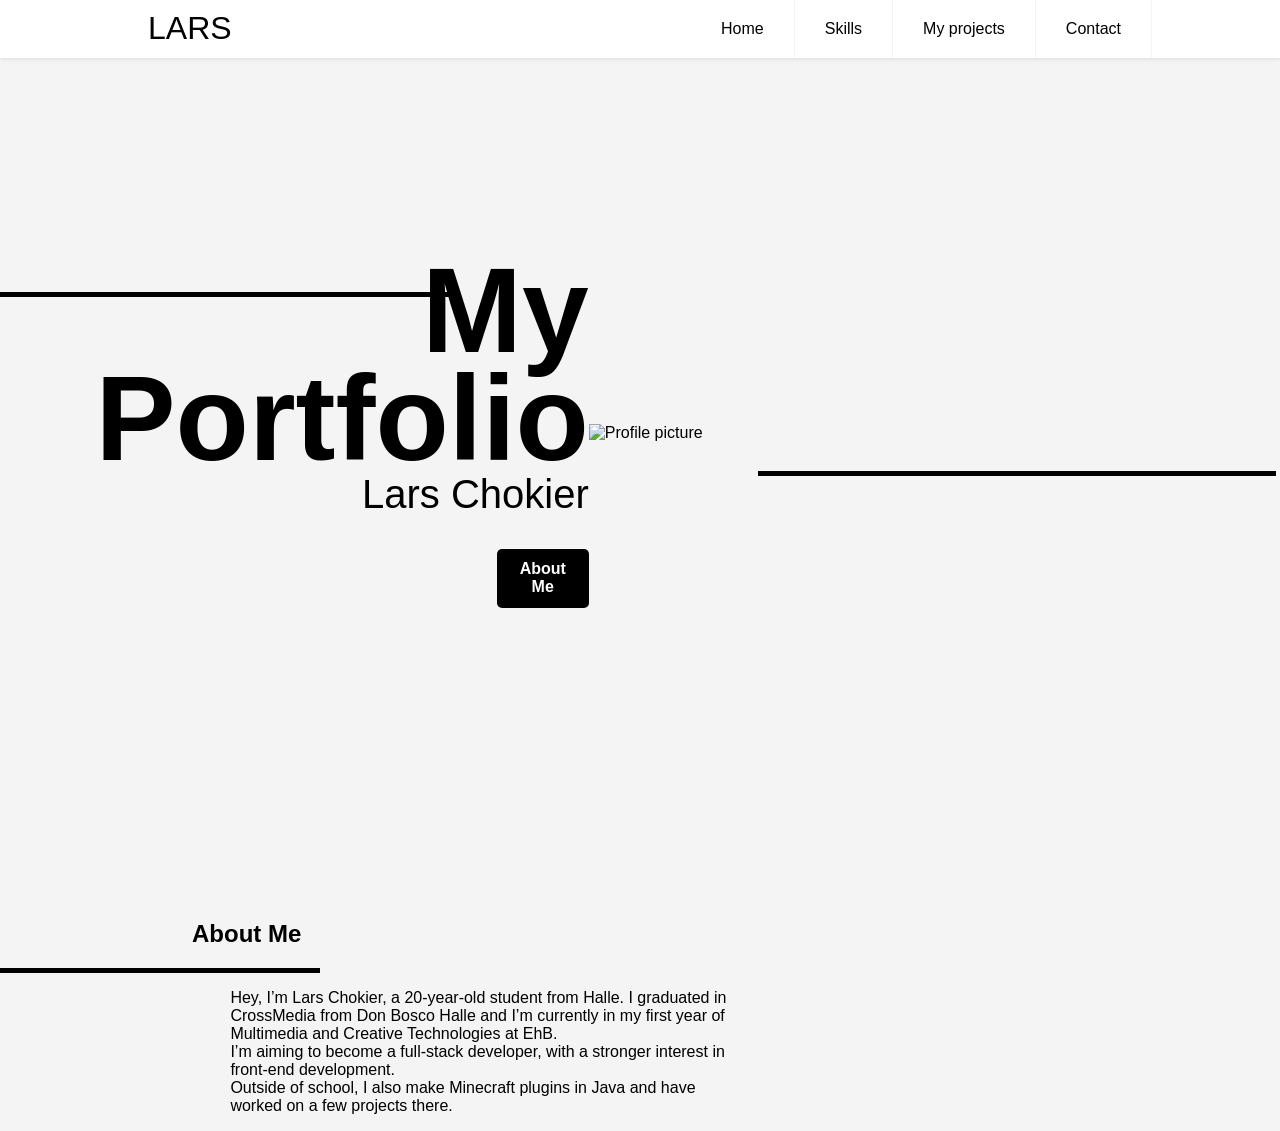
==== index.html @ dd7f239d "added About me" ====
<!doctype html>
<html lang="en">
  <head>
    <meta charset="UTF-8" />
    <meta name="viewport" content="width=device-width, initial-scale=1.0" />
    <link rel="stylesheet" href="css/style.css" />
    <title>Portfolio</title>
  </head>
  <body>
    <nav class="nav">
      <a href="" class="logo">LARS</a>
      <input class="menu-btn" type="checkbox" id="menu-btn" />
      <label class="menu-icon" for="menu-btn"
        ><span class="navicon"></span
      ></label>
      <ul class="menu">
        <li><a href="#work">Home</a></li>
        <li><a href="#about">Skills</a></li>
        <li><a href="#careers">My projects</a></li>
        <li><a href="#contact">Contact</a></li>
      </ul>
    </nav>

    <header class="headerHome">
      <section class="headerHomeText">
        <span></span>
        <h1>
          My<br />
          Portfolio
        </h1>
        <h3>Lars Chokier</h3>
        <a href="#">About Me</a>
      </section>
      <section class="headerHomeImage">
        <img src="images/pfp.png" alt="Profile picture" />
        <span></span>
      </section>
    </header>
    <section class="AboutMe">
      <h2>About Me</h2>
      <span></span>
      <p>
        Hey, I’m Lars Chokier, a 20-year-old student from Halle. I graduated in
        CrossMedia from Don Bosco Halle and I’m currently in my first year of
        Multimedia and Creative Technologies at EhB.
        <br />
        I’m aiming to become a full-stack developer, with a stronger interest in
        front-end development.
        <br />
        Outside of school, I also make Minecraft plugins in Java and have worked
        on a few projects there.
      </p>
    </section>
  </body>
</html>
---- css/style.css ----
body {
  margin: 0;
  padding: 0;
  font-family: Helvetica, sans-serif;
  background-color: #f4f4f4;
}

a {
  color: #000;
}

/* header */

.nav {
  background-color: #fff;
  box-shadow: 1px 1px 4px 0 rgba(0, 0, 0, 0.1);
  position: fixed;
  top: 0;
  left: 0;
  width: 100%;
  z-index: 3;
  box-sizing: border-box;
  padding-left: 10%;
  padding-right: 10%;
}

.nav ul {
  margin: 0;
  padding: 0;
  list-style: none;
  overflow: hidden;
  background-color: #fff;
}

.nav li a {
  display: block;
  padding: 20px 20px;
  border-right: 1px solid #f4f4f4;
  text-decoration: none;
}

.nav li a:hover,
.nav .menu-btn:hover {
  background-color: #f4f4f4;
}

.nav .logo {
  display: block;
  float: left;
  font-size: 2em;
  padding: 10px 20px;
  text-decoration: none;
}

/* menu */

.nav .menu {
  clear: both;
  max-height: 0;
  transition: max-height 0.2s ease-out;
}

/* menu icon */

.nav .menu-icon {
  cursor: pointer;
  display: inline-block;
  float: right;
  padding: 28px 20px;
  position: relative;
  user-select: none;
}

.nav .menu-icon .navicon {
  background: #333;
  display: block;
  height: 2px;
  position: relative;
  transition: background 0.2s ease-out;
  width: 18px;
}

.nav .menu-icon .navicon:before,
.nav .menu-icon .navicon:after {
  background: #333;
  content: "";
  display: block;
  height: 100%;
  position: absolute;
  transition: all 0.2s ease-out;
  width: 100%;
}

.nav .menu-icon .navicon:before {
  top: 5px;
}

.nav .menu-icon .navicon:after {
  top: -5px;
}

/* menu btn */

.nav .menu-btn {
  display: none;
}

.nav .menu-btn:checked ~ .menu {
  max-height: 240px;
}

.nav .menu-btn:checked ~ .menu-icon .navicon {
  background: transparent;
}

.nav .menu-btn:checked ~ .menu-icon .navicon:before {
  transform: rotate(-45deg);
}

.nav .menu-btn:checked ~ .menu-icon .navicon:after {
  transform: rotate(45deg);
}

.nav .menu-btn:checked ~ .menu-icon:not(.steps) .navicon:before,
.nav .menu-btn:checked ~ .menu-icon:not(.steps) .navicon:after {
  top: 0;
}

/*HEADER*/

.headerHome {
  width: 80%;
  padding-left: 10%;
  padding-right: 10%;
  height: 100vh;
}

.headerHomeText {
  float: left;
  width: 45%;
  display: flex;
  flex-direction: column;
  justify-content: center;
  height: 100%;
  align-items: flex-end;
}
.headerHome .headerHomeText span {
  align-self: flex-start;
  width: 100%;
  height: 5px;
  background-color: black;
  margin-bottom: -9%;
  margin-left: -30%;
}
.headerHome .headerHomeText h1 {
  font-size: 120px;
  font-weight: 600;
  margin: 0;
  text-align: right;

  line-height: 0.9;
}
.headerHome .headerHomeText h3 {
  font-size: 40px;
  font-weight: 400;
  margin: 0;
  text-align: right;
}
.headerHome .headerHomeText a {
  text-decoration: none;
  background-color: black;
  font-weight: 600;
  color: white;
  width: 15%;
  padding: 2.5%;
  text-align: center;
  border-radius: 5px;
  margin-top: 7%;
}
.headerHome .headerHomeText a:hover {
  color: #000;
  background-color: #9a9a9a;
  transition: all 0.3s ease;
}
.headerHomeImage {
  float: left;
  width: 55%;
  height: 100%;
  display: flex;
  flex-direction: column;
  justify-content: center;
  align-items: flex-end;
}

.headerHomeImage img {
  width: 80%;
  margin-right: 20%;
}
.headerHomeImage span {
  align-self: flex-start;
  width: 92%;
  height: 5px;
  background-color: black;
  margin-top: 5%;
  margin-left: 30%;
}

.AboutMe {
  display: flex;
  flex-direction: column;
  justify-content: center;
  align-content: flex-start;
}
.AboutMe h2 {
  margin-left: 15%;
}
.AboutMe p {
  width: 40%;
  margin-left: 18%;
}
.AboutMe span {
  width: 25%;
  height: 5px;
  background-color: black;
}

/* 48em = 768px */

@media (min-width: 48em) {
  .nav li {
    float: left;
  }
  .nav li a {
    padding: 20px 30px;
  }
  .nav .menu {
    clear: none;
    float: right;
    max-height: none;
  }
  .nav .menu-icon {
    display: none;
  }
}
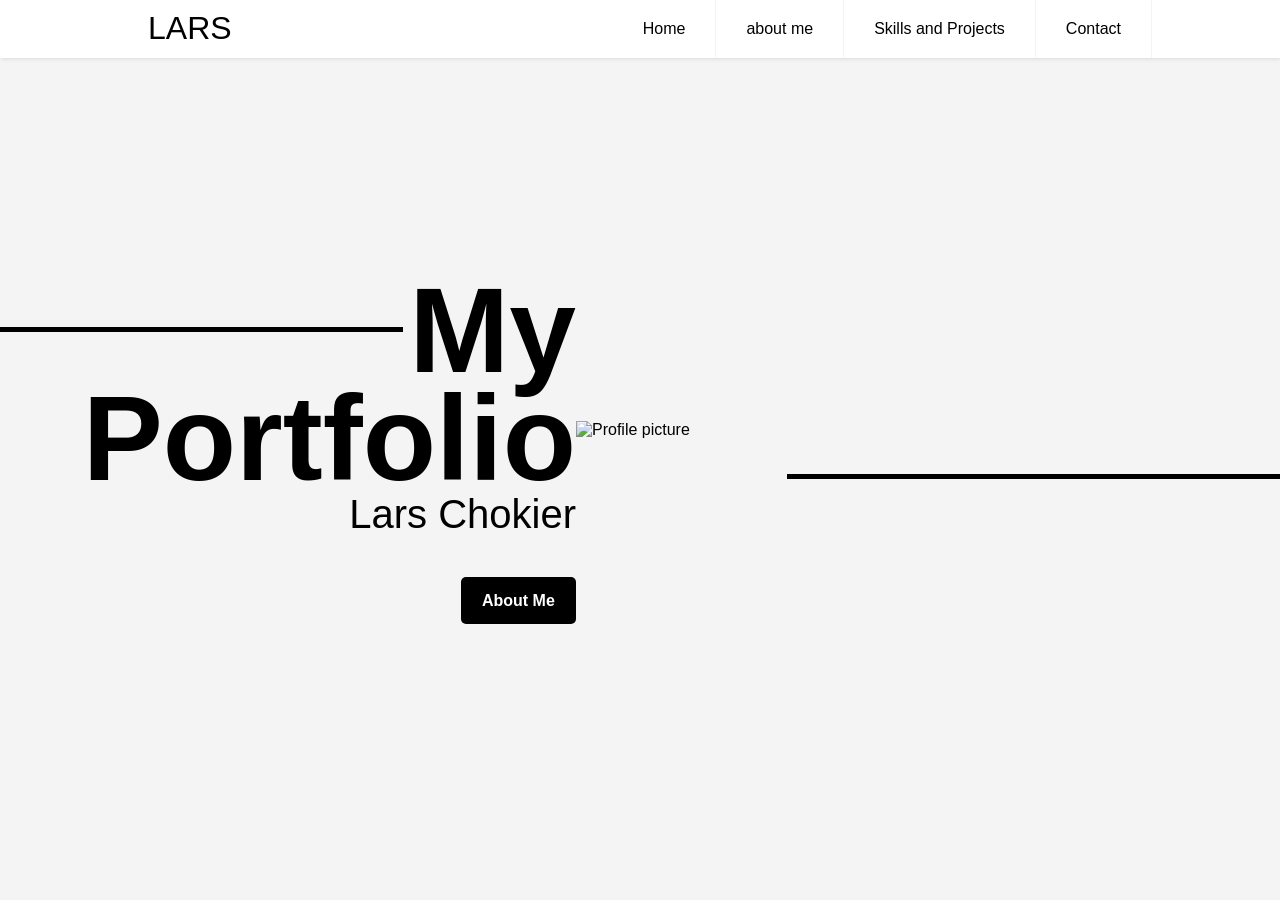
==== commit 3894b13b: "Fixed the home page and made the about me page" ====
--- a/index.html
+++ b/index.html
@@ -8,48 +8,33 @@
   </head>
   <body>
     <nav class="nav">
-      <a href="" class="logo">LARS</a>
+      <a href="index.html" class="logo">LARS</a>
       <input class="menu-btn" type="checkbox" id="menu-btn" />
       <label class="menu-icon" for="menu-btn"
         ><span class="navicon"></span
       ></label>
       <ul class="menu">
-        <li><a href="#work">Home</a></li>
-        <li><a href="#about">Skills</a></li>
-        <li><a href="#careers">My projects</a></li>
+        <li><a href="index.html">Home</a></li>
+        <li><a href="pages/about_me.html">about me</a></li>
+        <li><a href="#careers">Skills and Projects</a></li>
         <li><a href="#contact">Contact</a></li>
       </ul>
     </nav>
 
     <header class="headerHome">
       <section class="headerHomeText">
-        <span></span>
-        <h1>
-          My<br />
-          Portfolio
-        </h1>
+        <section>
+          <span></span>
+          <h1>My</h1>
+        </section>
+        <h1>Portfolio</h1>
         <h3>Lars Chokier</h3>
-        <a href="#">About Me</a>
+        <a href="pages/about_me.html">About Me</a>
       </section>
       <section class="headerHomeImage">
         <img src="images/pfp.png" alt="Profile picture" />
         <span></span>
       </section>
     </header>
-    <section class="AboutMe">
-      <h2>About Me</h2>
-      <span></span>
-      <p>
-        Hey, I’m Lars Chokier, a 20-year-old student from Halle. I graduated in
-        CrossMedia from Don Bosco Halle and I’m currently in my first year of
-        Multimedia and Creative Technologies at EhB.
-        <br />
-        I’m aiming to become a full-stack developer, with a stronger interest in
-        front-end development.
-        <br />
-        Outside of school, I also make Minecraft plugins in Java and have worked
-        on a few projects there.
-      </p>
-    </section>
   </body>
 </html>
--- a/css/style.css
+++ b/css/style.css
@@ -129,9 +129,7 @@
 /*HEADER*/
 
 .headerHome {
-  width: 80%;
-  padding-left: 10%;
-  padding-right: 10%;
+  width: 100%;
   height: 100vh;
 }
 
@@ -144,20 +142,25 @@
   height: 100%;
   align-items: flex-end;
 }
-.headerHome .headerHomeText span {
-  align-self: flex-start;
-  width: 100%;
-  height: 5px;
-  background-color: black;
-  margin-bottom: -9%;
-  margin-left: -30%;
+.headerHome .headerHomeText section {
+  display: flex;
+  align-items: center;
+  width: 100%;
+  justify-content: flex-end;
+}
+.headerHome .headerHomeText section h1 {
+  width: 30%;
+}
+.headerHome .headerHomeText section span {
+  width: 70%;
+  height: 5px;
+  background-color: black;
 }
 .headerHome .headerHomeText h1 {
   font-size: 120px;
   font-weight: 600;
   margin: 0;
   text-align: right;
-
   line-height: 0.9;
 }
 .headerHome .headerHomeText h3 {
@@ -198,30 +201,72 @@
 }
 .headerHomeImage span {
   align-self: flex-start;
-  width: 92%;
+  width: 70%;
   height: 5px;
   background-color: black;
   margin-top: 5%;
+  float: right;
   margin-left: 30%;
 }
 
 .AboutMe {
-  display: flex;
-  flex-direction: column;
-  justify-content: center;
-  align-content: flex-start;
-}
-.AboutMe h2 {
-  margin-left: 15%;
-}
+  margin-top: 20vh;
+}
+.AboutMe section:nth-child(1) {
+  display: flex;
+  align-items: center;
+}
+.AboutMe section:nth-child(1) h1 {
+  font-size: 80px;
+  font-weight: 600;
+  margin: 0;
+  width: 30%;
+  text-align: right;
+}
+.AboutMe section:nth-child(1) span:nth-child(2) {
+  height: 5px;
+  background-color: black;
+  width: 68%;
+  margin-left: 2%;
+}
+
+.AboutMe section:nth-child(2) {
+  display: flex;
+  align-items: center;
+}
+.AboutMe section:nth-child(2) span:nth-child(1) {
+  height: 5px;
+  background-color: black;
+  width: 30%;
+}
+.AboutMe section:nth-child(2) h1 {
+  font-size: 80px;
+  font-weight: 600;
+  margin: 0;
+  width: 68%;
+  margin-left: 2%;
+  text-align: left;
+}
+
 .AboutMe p {
-  width: 40%;
-  margin-left: 18%;
-}
-.AboutMe span {
-  width: 25%;
-  height: 5px;
-  background-color: black;
+  font-size: 25px;
+  font-weight: 400;
+  margin: 0;
+  margin-bottom: px;
+  width: 55%;
+  float: left;
+  margin-left: 40%;
+  text-align: right;
+  margin-right: 5%;
+}
+.AboutMe p:nth-child(6) {
+  margin-top: 5%;
+  text-align: left;
+  margin-left: 5%;
+}
+.AboutMe p:nth-child(7) {
+  text-align: left;
+  margin-left: 5%;
 }
 
 /* 48em = 768px */
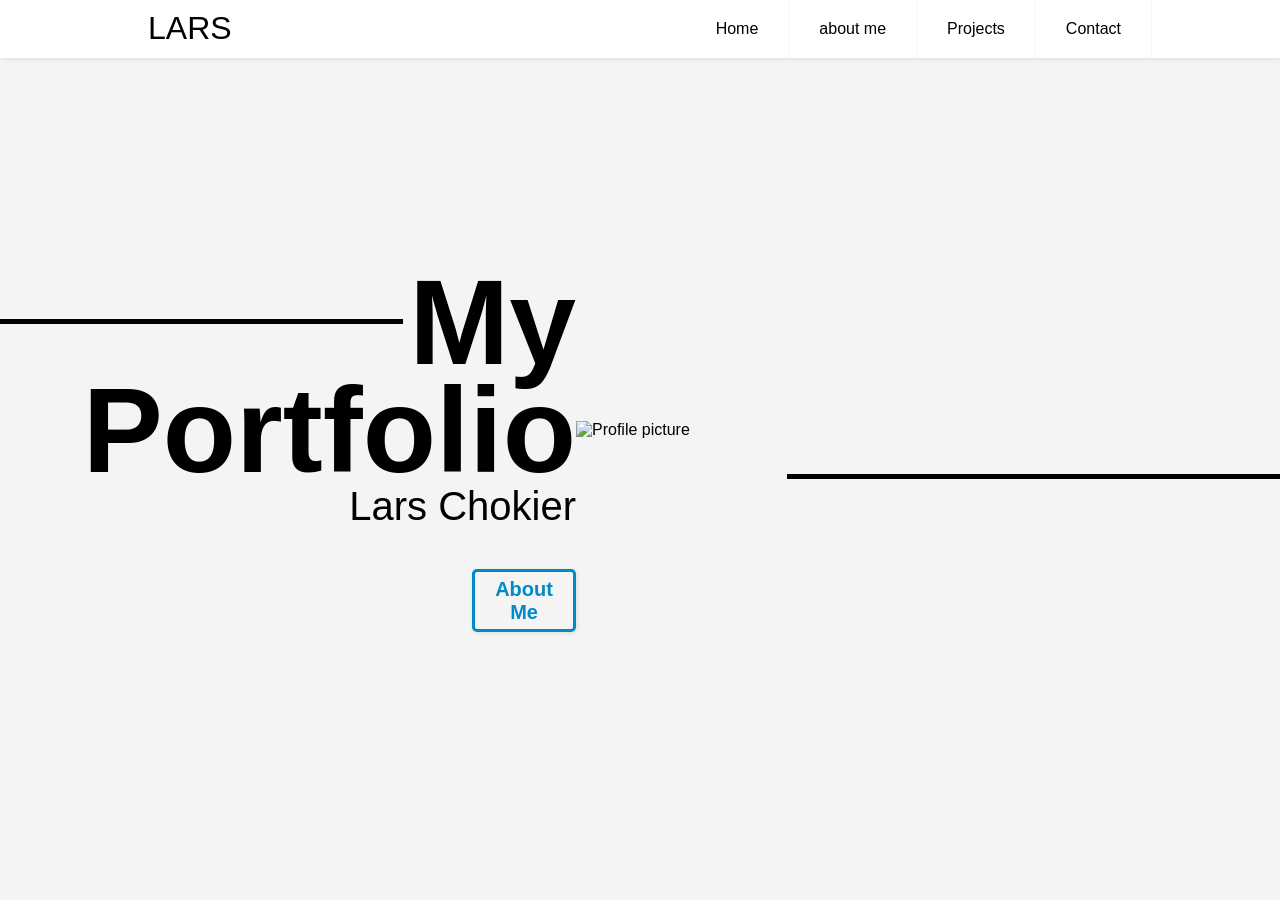
==== commit 923382ac: "added the projects page and changed the home and about me page a bit" ====
--- a/index.html
+++ b/index.html
@@ -16,8 +16,8 @@
       <ul class="menu">
         <li><a href="index.html">Home</a></li>
         <li><a href="pages/about_me.html">about me</a></li>
-        <li><a href="#careers">Skills and Projects</a></li>
-        <li><a href="#contact">Contact</a></li>
+        <li><a href="pages/projects.html">Projects</a></li>
+        <li><a href="pages/contact.html">Contact</a></li>
       </ul>
     </nav>
 
--- a/css/style.css
+++ b/css/style.css
@@ -171,19 +171,24 @@
 }
 .headerHome .headerHomeText a {
   text-decoration: none;
-  background-color: black;
-  font-weight: 600;
-  color: white;
+  font-weight: 800;
+  font-size: 20px;
+  color: rgb(0, 139, 198);
   width: 15%;
-  padding: 2.5%;
   text-align: center;
+  margin-top: 7%;
+  padding: 1%;
   border-radius: 5px;
-  margin-top: 7%;
+  border-color: rgb(0, 139, 198);
+  border-style: solid;
+  box-shadow: 1px 1px 4px 0 rgba(0, 0, 0, 0.1);
 }
 .headerHome .headerHomeText a:hover {
-  color: #000;
-  background-color: #9a9a9a;
-  transition: all 0.3s ease;
+  color: #000000;
+  border-color: black;
+  background-color: #bebebe;
+  transition: all 0.5s ease;
+  box-shadow: none;
 }
 .headerHomeImage {
   float: left;
@@ -252,7 +257,7 @@
   font-size: 25px;
   font-weight: 400;
   margin: 0;
-  margin-bottom: px;
+  margin-bottom: 15px;
   width: 55%;
   float: left;
   margin-left: 40%;
@@ -267,6 +272,109 @@
 .AboutMe p:nth-child(7) {
   text-align: left;
   margin-left: 5%;
+}
+.skillsHeader {
+  height: 40vh;
+}
+.skillsHeader span {
+  width: 5px;
+  height: 35vh;
+  background-color: #000;
+  float: left;
+  margin-left: 20%;
+}
+
+.skillsHeader h1 {
+  font-size: 80px;
+  font-weight: 600;
+  margin: 0;
+  padding-left: 5%;
+  margin-top: 20vh;
+  float: left;
+}
+.prright {
+  padding-left: 5%;
+  margin-top: 10vh;
+}
+.prright img {
+  width: 12%;
+  float: left;
+  margin-right: 2%;
+}
+.prright h2 {
+  font-size: 30px;
+  font-weight: 600;
+  margin: 0;
+  margin-top: 10px;
+  margin-bottom: 10px;
+}
+.prright span {
+  height: 5px;
+  width: 20vw;
+  margin-left: 5vw;
+  background-color: black;
+  float: left;
+}
+.prright p {
+  font-size: 20px;
+  font-weight: 100;
+  margin: 0;
+  margin-bottom: 30px;
+  margin-top: 30px;
+}
+.prright a {
+  font-size: 20px;
+  font-weight: 100;
+  color: rgb(0, 139, 198);
+  margin: 0;
+  text-decoration: none;
+}
+.prright a:hover {
+  color: rgb(0, 69, 98);
+}
+
+.prleft {
+  padding-right: 5%;
+  margin-top: 10vh;
+}
+.prleft img {
+  width: 12%;
+  float: right;
+  margin-left: 2%;
+}
+.prleft h2 {
+  font-size: 30px;
+  font-weight: 600;
+  margin: 0;
+  text-align: right;
+  margin-top: 10px;
+  margin-bottom: 10px;
+}
+.prleft span {
+  height: 5px;
+  width: 20vw;
+  margin-right: 5vw;
+  background-color: black;
+  float: right;
+}
+.prleft p {
+  font-size: 20px;
+  font-weight: 100;
+  margin: 0;
+  margin-bottom: 30px;
+  margin-top: 30px;
+  text-align: right;
+}
+.prleft a {
+  font-size: 20px;
+  font-weight: 100;
+  color: rgb(0, 139, 198);
+  margin: 0;
+  text-decoration: none;
+  float: right;
+}
+.prleft a:hover {
+  color: rgb(0, 69, 98);
 }
 
 /* 48em = 768px */
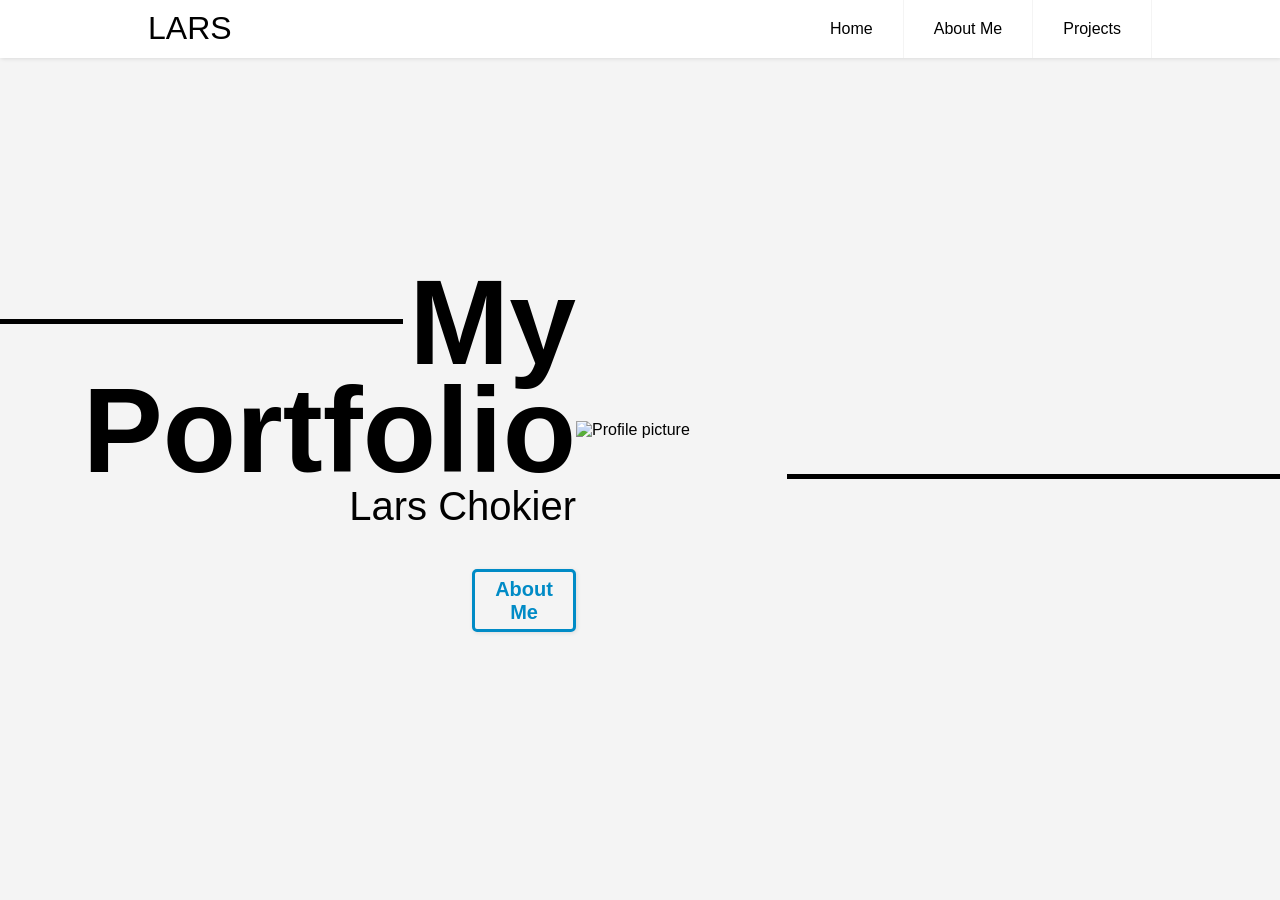
==== commit 8527c2df: "finished the projects page ans made the mobile version Co-authored-by: Copilot <copilot@github.com>" ====
--- a/index.html
+++ b/index.html
@@ -15,9 +15,8 @@
       ></label>
       <ul class="menu">
         <li><a href="index.html">Home</a></li>
-        <li><a href="pages/about_me.html">about me</a></li>
+        <li><a href="pages/about_me.html">About Me</a></li>
         <li><a href="pages/projects.html">Projects</a></li>
-        <li><a href="pages/contact.html">Contact</a></li>
       </ul>
     </nav>
 
--- a/css/style.css
+++ b/css/style.css
@@ -215,7 +215,8 @@
 }
 
 .AboutMe {
-  margin-top: 20vh;
+  margin-top: 15vh;
+  height: 75vh;
 }
 .AboutMe section:nth-child(1) {
   display: flex;
@@ -254,7 +255,7 @@
 }
 
 .AboutMe p {
-  font-size: 25px;
+  font-size: 22px;
   font-weight: 400;
   margin: 0;
   margin-bottom: 15px;
@@ -336,6 +337,7 @@
 .prleft {
   padding-right: 5%;
   margin-top: 10vh;
+  margin-bottom: 15vh;
 }
 .prleft img {
   width: 12%;
@@ -376,7 +378,32 @@
 .prleft a:hover {
   color: rgb(0, 69, 98);
 }
-
+.footer {
+  background-color: black;
+  display: flex;
+  flex-direction: column;
+  align-items: center;
+  justify-content: center;
+  gap: 10px;
+  padding: 20px 0;
+  text-align: center;
+}
+.footer span {
+  width: 60%;
+  max-width: 500px;
+  height: 5px;
+  background-color: white;
+}
+.footer a {
+  color: white;
+  text-decoration: none;
+  font-size: 18px;
+  font-weight: 600;
+  margin: 0 12px;
+}
+.footer a:hover {
+  color: #bebebe;
+}
 /* 48em = 768px */
 
 @media (min-width: 48em) {
@@ -395,3 +422,145 @@
     display: none;
   }
 }
+@media (max-width: 48em) {
+  .headerHome {
+    height: auto;
+    margin-top: 20vh;
+  }
+  .headerHome .headerHomeText {
+    width: 100%;
+    align-items: center;
+    text-align: center;
+  }
+  .headerHome .headerHomeText section {
+    justify-content: center;
+  }
+  .headerHome .headerHomeText section h1 {
+    width: auto;
+  }
+  .headerHome .headerHomeText section span {
+    display: none;
+  }
+  .headerHome .headerHomeText h1 {
+    font-size: 60px;
+    line-height: normal;
+  }
+  .headerHome .headerHomeText h3 {
+    font-size: 30px;
+  }
+  .headerHome .headerHomeText a {
+    width: auto;
+    margin-top: 5%;
+  }
+  .headerHomeImage {
+    width: 100%;
+    height: auto;
+    align-items: center;
+    margin-top: 5%;
+  }
+  .headerHomeImage img {
+    width: 80%;
+    margin-right: 0;
+  }
+
+  .AboutMe {
+    height: auto;
+    margin-top: 10vh;
+  }
+  .AboutMe section:nth-child(1) {
+    flex-direction: column;
+    align-items: center;
+  }
+  .AboutMe section:nth-child(1) h1 {
+    width: auto;
+    text-align: center;
+  }
+  .AboutMe section:nth-child(1) span:nth-child(2) {
+    display: none;
+  }
+  .AboutMe section:nth-child(2) {
+    flex-direction: column;
+    align-items: center;
+  }
+  .AboutMe section:nth-child(2) span:nth-child(1) {
+    display: none;
+  }
+  .AboutMe section:nth-child(2) h1 {
+    width: auto;
+    text-align: center;
+  }
+  .AboutMe p {
+    width: 80%;
+    margin: 0 auto;
+    text-align: center;
+    float: none;
+  }
+  .AboutMe p:nth-child(6),
+  .AboutMe p:nth-child(7) {
+    margin-left: auto;
+    margin-right: auto;
+    text-align: center;
+  }
+  .AboutMe p:nth-child(7) {
+    margin-bottom: 3vh;
+  }
+
+  .skillsHeader {
+    height: auto;
+    display: flex;
+    margin-top: 10vh;
+    flex-direction: column;
+    align-items: center;
+  }
+  .skillsHeader span {
+    display: none;
+  }
+  .skillsHeader h1 {
+    padding-left: 0;
+    margin-top: 0;
+    text-align: center;
+    width: 100%;
+  }
+
+  .projects {
+    height: auto;
+    margin-top: 10vh;
+    display: flex;
+    flex-direction: column;
+    align-items: center;
+  }
+  .prright {
+    padding-left: 0;
+    margin-top: 0vh;
+    width: 80%;
+  }
+  .prright img {
+    width: 20%;
+    margin-right: 5%;
+  }
+  .prright span {
+    display: none;
+  }
+  .prleft {
+    padding-right: 0;
+    margin-top: 5vh;
+    width: 80%;
+  }
+  .prleft img {
+    width: 20%;
+    margin-left: 5%;
+  }
+  .prleft span {
+    display: none;
+  }
+
+  .footer {
+    height: auto;
+    padding: 20px 0;
+    flex-direction: column;
+    align-items: center;
+  }
+  .footer a {
+    margin: 10px;
+  }
+}
